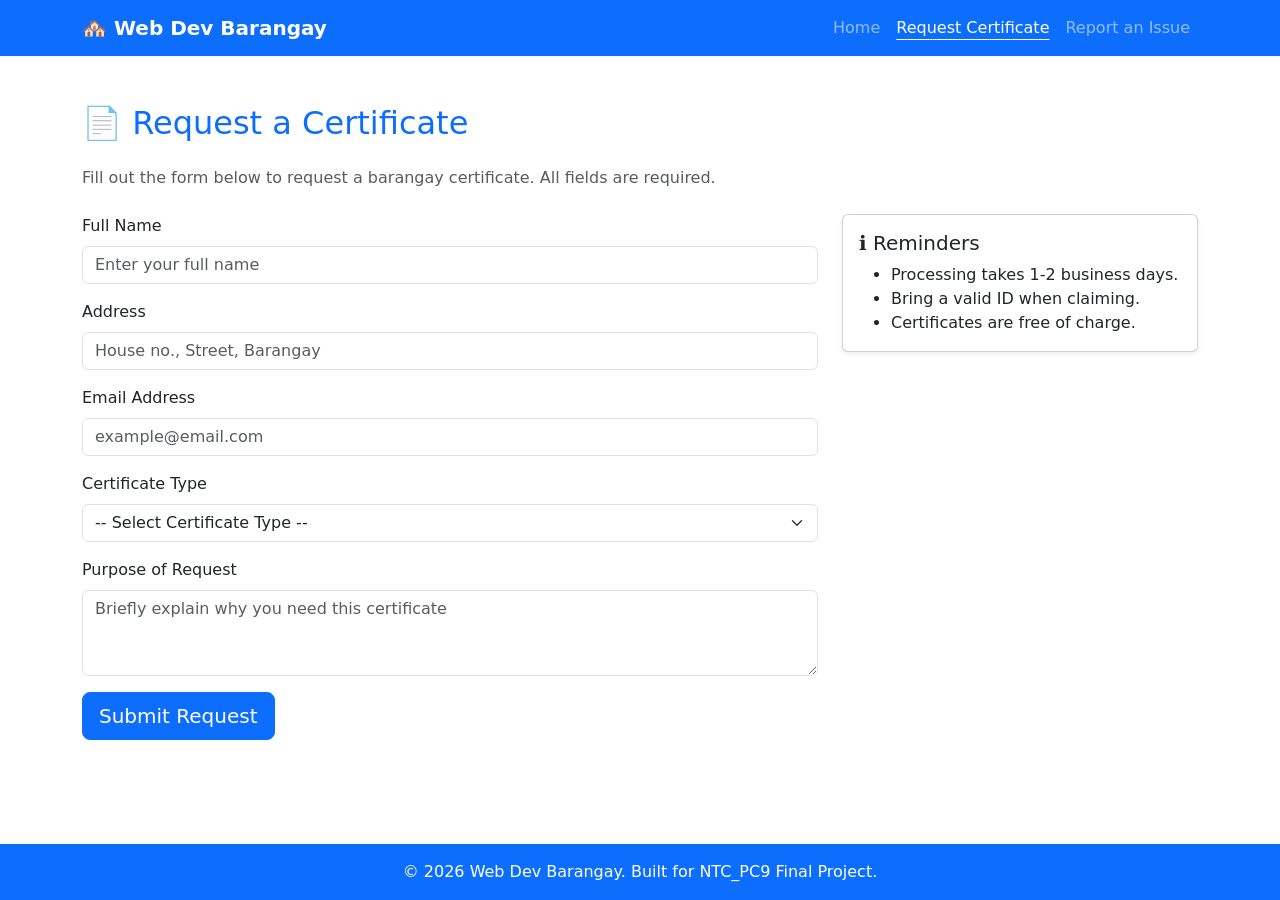
==== certificate.html @ 4571e06e "Add files via upload" ====
<!DOCTYPE html>
<html lang="en">
<head>
    <meta charset="UTF-8">
    <meta name="viewport" content="width=device-width, initial-scale=1.0">
    <title>Request Certificate - Web Dev Barangay</title>
    <link href="https://cdn.jsdelivr.net/npm/bootstrap@5.3.0/dist/css/bootstrap.min.css" rel="stylesheet">
    <link rel="stylesheet" href="css/style.css">
</head>
<body>

    <!-- NAVBAR -->
    <nav class="navbar navbar-expand-lg navbar-dark bg-primary sticky-top">
        <div class="container">
            <a class="navbar-brand fw-bold" href="index.html">
                🏘️ Web Dev Barangay
            </a>
            <button class="navbar-toggler" type="button" data-bs-toggle="collapse" data-bs-target="#navbarNav">
                <span class="navbar-toggler-icon"></span>
            </button>
            <div class="collapse navbar-collapse" id="navbarNav">
                <ul class="navbar-nav ms-auto">
                    <li class="nav-item">
                        <a class="nav-link" href="index.html">Home</a>
                    </li>
                    <li class="nav-item">
                        <a class="nav-link active" href="certificate.html">Request Certificate</a>
                    </li>
                    <li class="nav-item">
                        <a class="nav-link" href="report.html">Report an Issue</a>
                    </li>
                </ul>
            </div>
        </div>
    </nav>

    <!-- MAIN CONTENT -->
    <main class="container my-5">
        <h2 class="mb-4 text-primary">📄 Request a Certificate</h2>
        <p class="text-muted mb-4">Fill out the form below to request a barangay certificate. All fields are required.</p>

        <div class="row">
            <div class="col-12 col-lg-8">
                <!-- Bootstrap Form -->
                <form id="certificateForm" novalidate>
                    <!-- Full Name -->
                    <div class="mb-3">
                        <label for="fullName" class="form-label">Full Name</label>
                        <input type="text" class="form-control" id="fullName" placeholder="Enter your full name">
                        <div class="invalid-feedback" id="fullNameError"></div>
                    </div>

                    <!-- Address -->
                    <div class="mb-3">
                        <label for="address" class="form-label">Address</label>
                        <input type="text" class="form-control" id="address" placeholder="House no., Street, Barangay">
                        <div class="invalid-feedback" id="addressError"></div>
                    </div>

                    <!-- Email -->
                    <div class="mb-3">
                        <label for="email" class="form-label">Email Address</label>
                        <input type="email" class="form-control" id="email" placeholder="example@email.com">
                        <div class="invalid-feedback" id="emailError"></div>
                    </div>

                    <!-- Certificate Type -->
                    <div class="mb-3">
                        <label for="certType" class="form-label">Certificate Type</label>
                        <select class="form-select" id="certType">
                            <option value="">-- Select Certificate Type --</option>
                            <option value="Indigency">Certificate of Indigency</option>
                            <option value="Residency">Certificate of Residency</option>
                            <option value="Good Moral">Certificate of Good Moral Character</option>
                            <option value="Business">Barangay Business Clearance</option>
                        </select>
                        <div class="invalid-feedback" id="certTypeError"></div>
                    </div>

                    <!-- Purpose -->
                    <div class="mb-3">
                        <label for="purpose" class="form-label">Purpose of Request</label>
                        <textarea class="form-control" id="purpose" rows="3" placeholder="Briefly explain why you need this certificate"></textarea>
                        <div class="invalid-feedback" id="purposeError"></div>
                    </div>

                    <!-- Submit Button -->
                    <button type="submit" class="btn btn-primary btn-lg" id="submitBtn">Submit Request</button>
                </form>
            </div>

            <!-- Sidebar Info -->
            <div class="col-12 col-lg-4 mt-4 mt-lg-0">
                <div class="card shadow-sm">
                    <div class="card-body">
                        <h5 class="card-title">ℹ️ Reminders</h5>
                        <ul class="mb-0">
                            <li>Processing takes 1-2 business days.</li>
                            <li>Bring a valid ID when claiming.</li>
                            <li>Certificates are free of charge.</li>
                        </ul>
                    </div>
                </div>
            </div>
        </div>
    </main>

    <!-- ========== MODAL (Bootstrap Component #3) ========== -->
    <div class="modal fade" id="successModal" tabindex="-1">
        <div class="modal-dialog modal-dialog-centered">
            <div class="modal-content">
                <div class="modal-header bg-success text-white">
                    <h5 class="modal-title">✅ Request Submitted!</h5>
                    <button type="button" class="btn-close btn-close-white" data-bs-dismiss="modal"></button>
                </div>
                <div class="modal-body">
                    <p>Your certificate request has been received. Please allow 1-2 business days for processing.</p>
                    <p class="mb-0"><strong>Reference Number:</strong> <span id="referenceNumber"></span></p>
                </div>
                <div class="modal-footer">
                    <button type="button" class="btn btn-secondary" data-bs-dismiss="modal">Close</button>
                </div>
            </div>
        </div>
    </div>

    <!-- FOOTER -->
    <footer class="bg-primary text-white text-center py-3 mt-5">
        <div class="container">
            <p class="mb-0">&copy; 2026 Web Dev Barangay. Built for NTC_PC9 Final Project.</p>
        </div>
    </footer>

    <!-- Bootstrap JS -->
    <script src="https://cdn.jsdelivr.net/npm/bootstrap@5.3.0/dist/js/bootstrap.bundle.min.js"></script>
    <!-- Custom JS -->
    <script src="js/script.js"></script>
</body>
</html>
---- css/style.css ----
/* ============================================
   Web Dev Barangay - Custom Styles
   ============================================ */

/* Smooth scroll for whole page */
html {
    scroll-behavior: smooth;
}

/* Card hover effect */
.card {
    transition: transform 0.3s ease, box-shadow 0.3s ease;
}

.card:hover {
    transform: translateY(-5px);
    box-shadow: 0 8px 25px rgba(0, 0, 0, 0.15) !important;
}

/* Active nav link underline */
.navbar .nav-link.active {
    text-decoration: underline;
    text-underline-offset: 6px;
}

/* Footer sticks to bottom on short pages */
body {
    display: flex;
    flex-direction: column;
    min-height: 100vh;
}

main {
    flex: 1;
}

/* Form input focus styling */
.form-control:focus,
.form-select:focus {
    border-color: #0d6efd;
    box-shadow: 0 0 0 0.2rem rgba(13, 110, 253, 0.25);
}

/* Invalid input styling */
.form-control.is-invalid,
.form-select.is-invalid {
    border-color: #dc3545;
}

.form-control.is-valid,
.form-select.is-valid {
    border-color: #198754;
}

/* Invalid feedback always styled */
.invalid-feedback {
    font-size: 0.875rem;
}

/* Hero section subtle background */
header.bg-light {
    background: linear-gradient(135deg, #f8f9fa 0%, #e9ecef 100%);
}

/* Badge spacing */
.badge {
    font-weight: 500;
}

/* Responsive tweaks */
@media (max-width: 767px) {
    h1 {
        font-size: 1.75rem;
    }
    h2 {
        font-size: 1.4rem;
    }
    .btn-lg {
        width: 100%;
    }
}
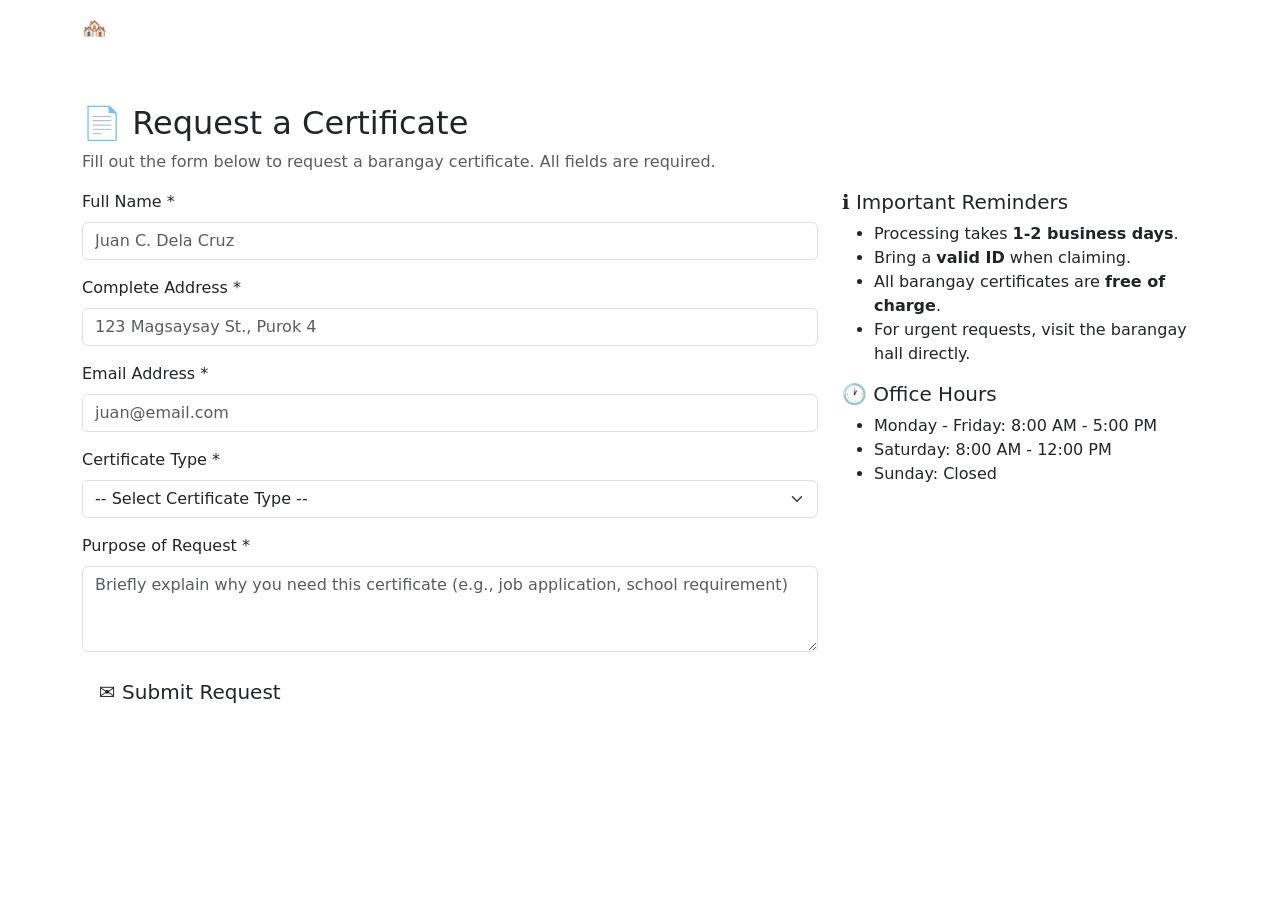
==== commit a9593820: "Update certificate.html" ====
--- a/certificate.html
+++ b/certificate.html
@@ -5,15 +5,16 @@
     <meta name="viewport" content="width=device-width, initial-scale=1.0">
     <title>Request Certificate - Web Dev Barangay</title>
     <link href="https://cdn.jsdelivr.net/npm/bootstrap@5.3.0/dist/css/bootstrap.min.css" rel="stylesheet">
+    <link href="https://fonts.googleapis.com/css2?family=Merriweather:wght@400;700&family=Source+Sans+3:wght@400;600;700&display=swap" rel="stylesheet">
     <link rel="stylesheet" href="css/style.css">
 </head>
 <body>
 
     <!-- NAVBAR -->
-    <nav class="navbar navbar-expand-lg navbar-dark bg-primary sticky-top">
+    <nav class="navbar navbar-expand-lg navbar-dark sticky-top">
         <div class="container">
             <a class="navbar-brand fw-bold" href="index.html">
-                🏘️ Web Dev Barangay
+                <span class="brand-icon">🏘️</span> Web Dev Barangay
             </a>
             <button class="navbar-toggler" type="button" data-bs-toggle="collapse" data-bs-target="#navbarNav">
                 <span class="navbar-toggler-icon"></span>
@@ -36,76 +37,88 @@
 
     <!-- MAIN CONTENT -->
     <main class="container my-5">
-        <h2 class="mb-4 text-primary">📄 Request a Certificate</h2>
-        <p class="text-muted mb-4">Fill out the form below to request a barangay certificate. All fields are required.</p>
+        <div class="page-header">
+            <h2>📄 Request a Certificate</h2>
+            <p class="text-muted">Fill out the form below to request a barangay certificate. All fields are required.</p>
+        </div>
 
         <div class="row">
             <div class="col-12 col-lg-8">
-                <!-- Bootstrap Form -->
-                <form id="certificateForm" novalidate>
-                    <!-- Full Name -->
-                    <div class="mb-3">
-                        <label for="fullName" class="form-label">Full Name</label>
-                        <input type="text" class="form-control" id="fullName" placeholder="Enter your full name">
-                        <div class="invalid-feedback" id="fullNameError"></div>
-                    </div>
+                <div class="form-card">
+                    <form id="certificateForm" novalidate>
+                        <!-- Full Name -->
+                        <div class="mb-3">
+                            <label for="fullName" class="form-label">Full Name <span class="required">*</span></label>
+                            <input type="text" class="form-control" id="fullName" placeholder="Juan C. Dela Cruz">
+                            <div class="invalid-feedback" id="fullNameError"></div>
+                        </div>
 
-                    <!-- Address -->
-                    <div class="mb-3">
-                        <label for="address" class="form-label">Address</label>
-                        <input type="text" class="form-control" id="address" placeholder="House no., Street, Barangay">
-                        <div class="invalid-feedback" id="addressError"></div>
-                    </div>
+                        <!-- Address -->
+                        <div class="mb-3">
+                            <label for="address" class="form-label">Complete Address <span class="required">*</span></label>
+                            <input type="text" class="form-control" id="address" placeholder="123 Magsaysay St., Purok 4">
+                            <div class="invalid-feedback" id="addressError"></div>
+                        </div>
 
-                    <!-- Email -->
-                    <div class="mb-3">
-                        <label for="email" class="form-label">Email Address</label>
-                        <input type="email" class="form-control" id="email" placeholder="example@email.com">
-                        <div class="invalid-feedback" id="emailError"></div>
-                    </div>
+                        <!-- Email -->
+                        <div class="mb-3">
+                            <label for="email" class="form-label">Email Address <span class="required">*</span></label>
+                            <input type="email" class="form-control" id="email" placeholder="juan@email.com">
+                            <div class="invalid-feedback" id="emailError"></div>
+                        </div>
 
-                    <!-- Certificate Type -->
-                    <div class="mb-3">
-                        <label for="certType" class="form-label">Certificate Type</label>
-                        <select class="form-select" id="certType">
-                            <option value="">-- Select Certificate Type --</option>
-                            <option value="Indigency">Certificate of Indigency</option>
-                            <option value="Residency">Certificate of Residency</option>
-                            <option value="Good Moral">Certificate of Good Moral Character</option>
-                            <option value="Business">Barangay Business Clearance</option>
-                        </select>
-                        <div class="invalid-feedback" id="certTypeError"></div>
-                    </div>
+                        <!-- Certificate Type -->
+                        <div class="mb-3">
+                            <label for="certType" class="form-label">Certificate Type <span class="required">*</span></label>
+                            <select class="form-select" id="certType">
+                                <option value="">-- Select Certificate Type --</option>
+                                <option value="Indigency">Certificate of Indigency</option>
+                                <option value="Residency">Certificate of Residency</option>
+                                <option value="Good Moral">Certificate of Good Moral Character</option>
+                                <option value="Business">Barangay Business Clearance</option>
+                            </select>
+                            <div class="invalid-feedback" id="certTypeError"></div>
+                        </div>
 
-                    <!-- Purpose -->
-                    <div class="mb-3">
-                        <label for="purpose" class="form-label">Purpose of Request</label>
-                        <textarea class="form-control" id="purpose" rows="3" placeholder="Briefly explain why you need this certificate"></textarea>
-                        <div class="invalid-feedback" id="purposeError"></div>
-                    </div>
+                        <!-- Purpose -->
+                        <div class="mb-3">
+                            <label for="purpose" class="form-label">Purpose of Request <span class="required">*</span></label>
+                            <textarea class="form-control" id="purpose" rows="3" placeholder="Briefly explain why you need this certificate (e.g., job application, school requirement)"></textarea>
+                            <div class="invalid-feedback" id="purposeError"></div>
+                        </div>
 
-                    <!-- Submit Button -->
-                    <button type="submit" class="btn btn-primary btn-lg" id="submitBtn">Submit Request</button>
-                </form>
+                        <!-- Submit -->
+                        <button type="submit" class="btn btn-primary-custom btn-lg" id="submitBtn">
+                            ✉️ Submit Request
+                        </button>
+                    </form>
+                </div>
             </div>
 
             <!-- Sidebar Info -->
             <div class="col-12 col-lg-4 mt-4 mt-lg-0">
-                <div class="card shadow-sm">
-                    <div class="card-body">
-                        <h5 class="card-title">ℹ️ Reminders</h5>
-                        <ul class="mb-0">
-                            <li>Processing takes 1-2 business days.</li>
-                            <li>Bring a valid ID when claiming.</li>
-                            <li>Certificates are free of charge.</li>
-                        </ul>
-                    </div>
+                <div class="info-card">
+                    <h5>ℹ️ Important Reminders</h5>
+                    <ul>
+                        <li>Processing takes <strong>1-2 business days</strong>.</li>
+                        <li>Bring a <strong>valid ID</strong> when claiming.</li>
+                        <li>All barangay certificates are <strong>free of charge</strong>.</li>
+                        <li>For urgent requests, visit the barangay hall directly.</li>
+                    </ul>
+                </div>
+                <div class="info-card mt-3">
+                    <h5>🕐 Office Hours</h5>
+                    <ul class="mb-0">
+                        <li>Monday - Friday: 8:00 AM - 5:00 PM</li>
+                        <li>Saturday: 8:00 AM - 12:00 PM</li>
+                        <li>Sunday: Closed</li>
+                    </ul>
                 </div>
             </div>
         </div>
     </main>
 
-    <!-- ========== MODAL (Bootstrap Component #3) ========== -->
+    <!-- MODAL -->
     <div class="modal fade" id="successModal" tabindex="-1">
         <div class="modal-dialog modal-dialog-centered">
             <div class="modal-content">
@@ -125,15 +138,13 @@
     </div>
 
     <!-- FOOTER -->
-    <footer class="bg-primary text-white text-center py-3 mt-5">
+    <footer class="text-white text-center py-3 mt-5">
         <div class="container">
             <p class="mb-0">&copy; 2026 Web Dev Barangay. Built for NTC_PC9 Final Project.</p>
         </div>
     </footer>
 
-    <!-- Bootstrap JS -->
     <script src="https://cdn.jsdelivr.net/npm/bootstrap@5.3.0/dist/js/bootstrap.bundle.min.js"></script>
-    <!-- Custom JS -->
     <script src="js/script.js"></script>
 </body>
-</html>+</html>
